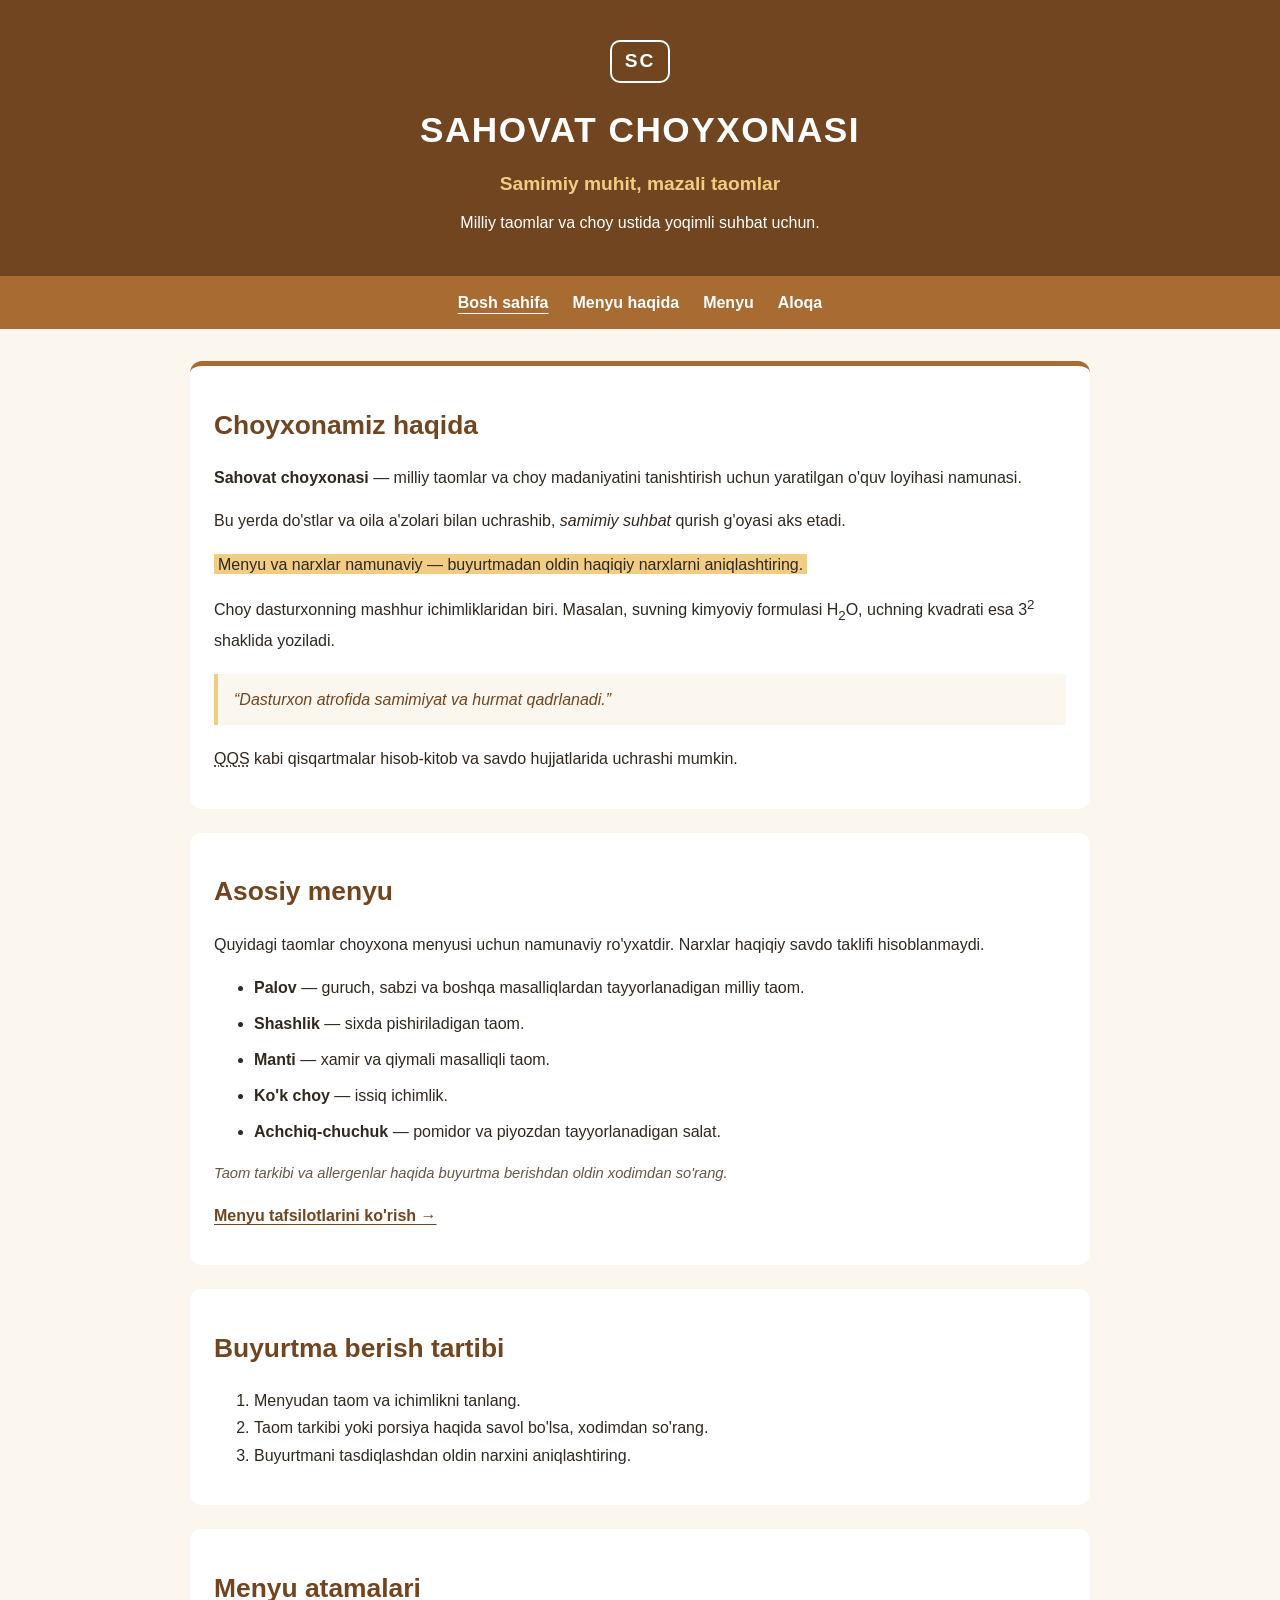
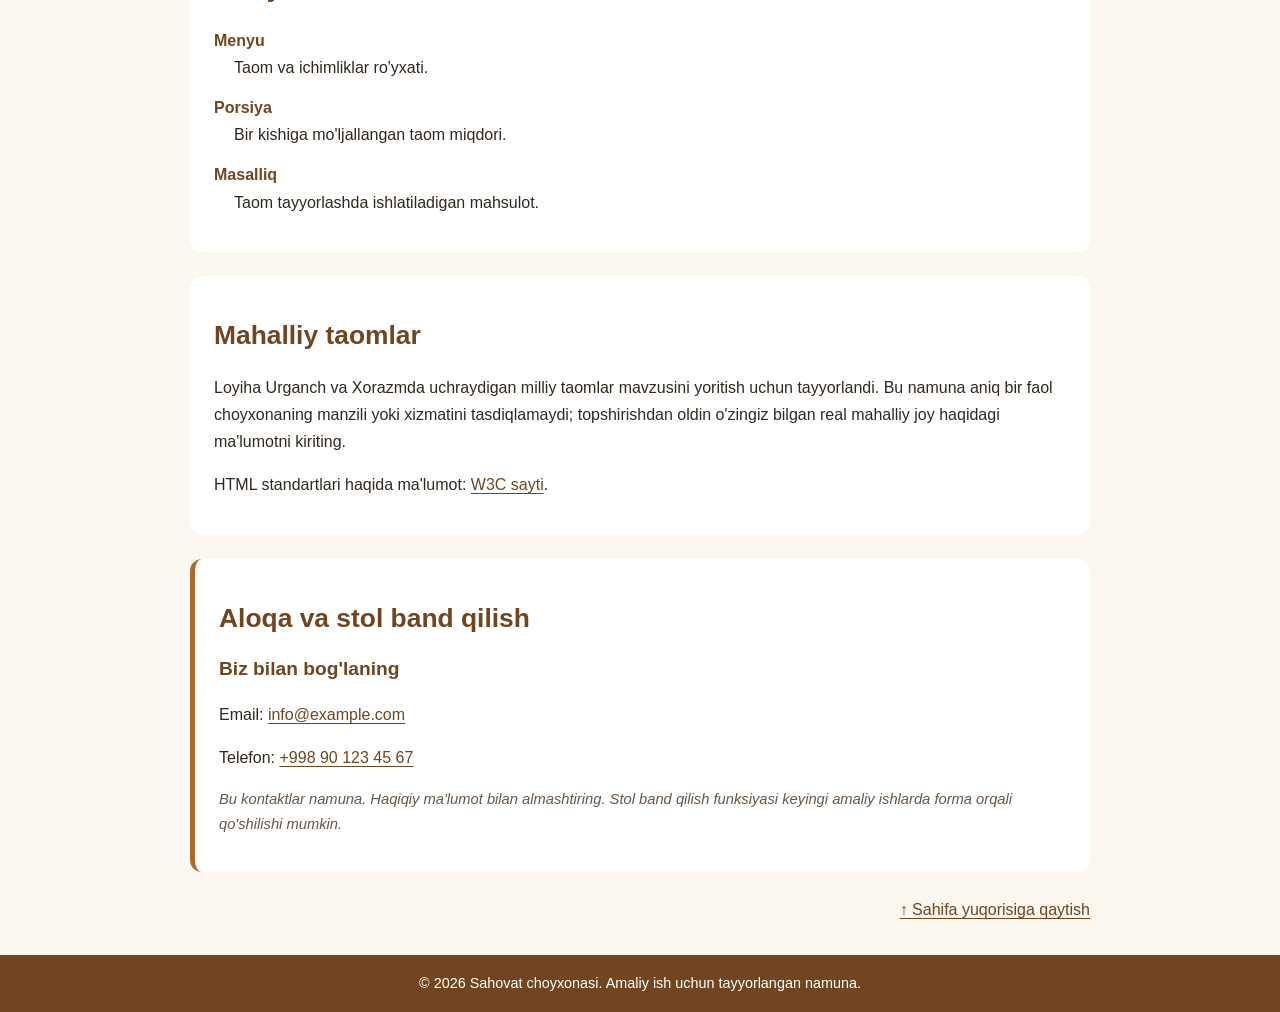
==== index.html @ 49ace032 "Birinchi commit" ====
<!DOCTYPE html>
<html lang="uz">
<head>
  <meta charset="UTF-8">
  <meta name="viewport" content="width=device-width, initial-scale=1.0">
  <meta name="description" content="Sahovat choyxonasi menyusi, taomlar va aloqa ma'lumotlari.">
  <title>Sahovat choyxonasi — Menyu</title>
  <link rel="stylesheet" href="css/style.css">
</head>
<body id="yuqori">
<header class="site-header">
  <p class="brand-mark">SC</p>
  <h1>Sahovat choyxonasi</h1>
  <p class="tagline">Samimiy muhit, mazali taomlar</p>
  <p>Milliy taomlar va choy ustida yoqimli suhbat uchun.</p>
</header>

<nav class="site-nav" aria-label="Asosiy navigatsiya">
  <ul>
    <li><a href="index.html" aria-current="page">Bosh sahifa</a></li>
    <li><a href="batafsil.html">Menyu haqida</a></li>
    <li><a href="#menyu">Menyu</a></li>
    <li><a href="#aloqa">Aloqa</a></li>
  </ul>
</nav>

<main>
  <section class="intro">
    <h2>Choyxonamiz haqida</h2>
    <p><strong>Sahovat choyxonasi</strong> — milliy taomlar va choy madaniyatini tanishtirish uchun yaratilgan o'quv loyihasi namunasi.</p>
    <p>Bu yerda do'stlar va oila a'zolari bilan uchrashib, <em>samimiy suhbat</em> qurish g'oyasi aks etadi.</p>
    <p><mark>Menyu va narxlar namunaviy — buyurtmadan oldin haqiqiy narxlarni aniqlashtiring.</mark></p>
    <p>Choy dasturxonning mashhur ichimliklaridan biri. Masalan, suvning kimyoviy formulasi H<sub>2</sub>O, uchning kvadrati esa 3<sup>2</sup> shaklida yoziladi.</p>
    <blockquote>“Dasturxon atrofida samimiyat va hurmat qadrlanadi.”</blockquote>
    <p><abbr title="Qo'shimcha qiymat solig'i">QQS</abbr> kabi qisqartmalar hisob-kitob va savdo hujjatlarida uchrashi mumkin.</p>
  </section>

  <section id="menyu">
    <h2>Asosiy menyu</h2>
    <p>Quyidagi taomlar choyxona menyusi uchun namunaviy ro'yxatdir. Narxlar haqiqiy savdo taklifi hisoblanmaydi.</p>
    <ul class="menu-list">
      <li><strong>Palov</strong> — guruch, sabzi va boshqa masalliqlardan tayyorlanadigan milliy taom.</li>
      <li><strong>Shashlik</strong> — sixda pishiriladigan taom.</li>
      <li><strong>Manti</strong> — xamir va qiymali masalliqli taom.</li>
      <li><strong>Ko'k choy</strong> — issiq ichimlik.</li>
      <li><strong>Achchiq-chuchuk</strong> — pomidor va piyozdan tayyorlanadigan salat.</li>
    </ul>
    <p class="izoh">Taom tarkibi va allergenlar haqida buyurtma berishdan oldin xodimdan so'rang.</p>
    <p><a class="more-link" href="batafsil.html">Menyu tafsilotlarini ko'rish →</a></p>
  </section>

  <section>
    <h2>Buyurtma berish tartibi</h2>
    <ol>
      <li>Menyudan taom va ichimlikni tanlang.</li>
      <li>Taom tarkibi yoki porsiya haqida savol bo'lsa, xodimdan so'rang.</li>
      <li>Buyurtmani tasdiqlashdan oldin narxini aniqlashtiring.</li>
    </ol>
  </section>

  <section>
    <h2>Menyu atamalari</h2>
    <dl>
      <dt>Menyu</dt><dd>Taom va ichimliklar ro'yxati.</dd>
      <dt>Porsiya</dt><dd>Bir kishiga mo'ljallangan taom miqdori.</dd>
      <dt>Masalliq</dt><dd>Taom tayyorlashda ishlatiladigan mahsulot.</dd>
    </dl>
  </section>

  <section class="local-info">
    <h2>Mahalliy taomlar</h2>
    <p>Loyiha Urganch va Xorazmda uchraydigan milliy taomlar mavzusini yoritish uchun tayyorlandi. Bu namuna aniq bir faol choyxonaning manzili yoki xizmatini tasdiqlamaydi; topshirishdan oldin o'zingiz bilgan real mahalliy joy haqidagi ma'lumotni kiriting.</p>
    <p>HTML standartlari haqida ma'lumot: <a href="https://www.w3.org/" target="_blank" rel="noopener">W3C sayti</a>.</p>
  </section>

  <section id="aloqa">
    <h2>Aloqa va stol band qilish</h2>
    <h3>Biz bilan bog'laning</h3>
    <p>Email: <a href="mailto:info@example.com">info@example.com</a></p>
    <p>Telefon: <a href="tel:+998901234567">+998 90 123 45 67</a></p>
    <p class="izoh">Bu kontaktlar namuna. Haqiqiy ma'lumot bilan almashtiring. Stol band qilish funksiyasi keyingi amaliy ishlarda forma orqali qo'shilishi mumkin.</p>
  </section>

  <p class="back-top"><a href="#yuqori">↑ Sahifa yuqorisiga qaytish</a></p>
</main>
<footer class="site-footer">
  <p>&copy; 2026 Sahovat choyxonasi. Amaliy ish uchun tayyorlangan namuna.</p>
</footer>
</body>
</html>
---- css/style.css ----
/* Sahovat choyxonasi — umumiy CSS */
:root {
  --asosiy: #70451f;
  --ikkilamchi: #a86b32;
  --urg-u: #f1cd83;
  --fon: #fbf6ee;
  --matn: #30281f;
}
* { box-sizing: border-box; }
html { scroll-behavior: smooth; }
body {
  margin: 0;
  font-family: "Roboto", Arial, sans-serif;
  font-size: 16px;
  line-height: 1.7;
  color: var(--matn);
  background-color: var(--fon);
}
h1 {
  margin: 0.25em 0;
  color: white;
  font-size: 2.2rem;
  font-weight: 700;
  text-align: center;
  text-transform: uppercase;
  letter-spacing: 1.5px;
}
h2, h3 { color: var(--asosiy); line-height: 1.3; }
h2 { font-size: 1.65rem; }
h3 { font-size: 1.2rem; font-style: normal; }
p { font-size: 1rem; }
.site-header {
  padding: 2rem 1.25rem;
  color: white;
  text-align: center;
  background-color: var(--asosiy);
}
.site-header p { max-width: 760px; margin: 0.5rem auto; }
.brand-mark {
  display: inline-block; margin: 0 auto 0.5rem; padding: 0.2rem 0.8rem;
  border: 2px solid white; border-radius: 10px; font-size: 1.2rem;
  font-weight: 700; letter-spacing: 2px;
}
.tagline { color: var(--urg-u); font-size: 1.2rem; font-weight: 700; }
.site-nav { background-color: var(--ikkilamchi); }
.site-nav ul {
  display: flex; flex-wrap: wrap; justify-content: center; gap: 0.25rem 1.5rem;
  margin: 0; padding: 0.8rem 1rem; list-style: none;
}
.site-nav a { color: white; font-weight: 700; text-decoration: none; }
.site-nav a:visited { color: white; }
.site-nav a:hover { color: var(--urg-u); text-decoration: underline; }
.site-nav a[aria-current="page"] { text-decoration: underline; text-underline-offset: 5px; }
main { width: min(100% - 2rem, 900px); margin: 2rem auto; }
section { margin-bottom: 1.5rem; padding: 1.25rem 1.5rem; border-radius: 12px; background-color: white; }
.intro { border-top: 5px solid var(--ikkilamchi); }
.menu-list li { margin-bottom: 0.55rem; }
.izoh { color: #665748; font-size: 0.92rem; font-style: italic; }
mark { padding: 0.1rem 0.25rem; color: #30281f; background-color: var(--urg-u); }
blockquote {
  margin: 1.25rem 0; padding: 0.75rem 1rem; border-left: 4px solid var(--urg-u);
  color: var(--asosiy); background-color: #fbf6ee; font-style: italic;
}
dt { margin-top: 0.8rem; color: var(--asosiy); font-weight: 700; }
dd { margin-left: 1.25rem; }
a { color: #70451f; text-decoration: underline; text-underline-offset: 3px; }
a:visited { color: #684a8c; }
a:hover { color: #a16207; text-decoration-thickness: 2px; }
.more-link { font-weight: 700; }
.back-top { text-align: right; }
#aloqa { border-left: 5px solid var(--ikkilamchi); }
.author-box { border: 2px solid var(--ikkilamchi); }
.site-footer { padding: 1rem; color: white; background-color: var(--asosiy); text-align: center; }
.site-footer p { margin: 0; font-size: 0.9rem; }
@media (max-width: 600px) {
  h1 { font-size: 1.65rem; }
  main { width: min(100% - 1rem, 900px); margin: 1rem auto; }
  section { padding: 1rem; }
  .site-nav ul { gap: 0.5rem 1rem; }
}
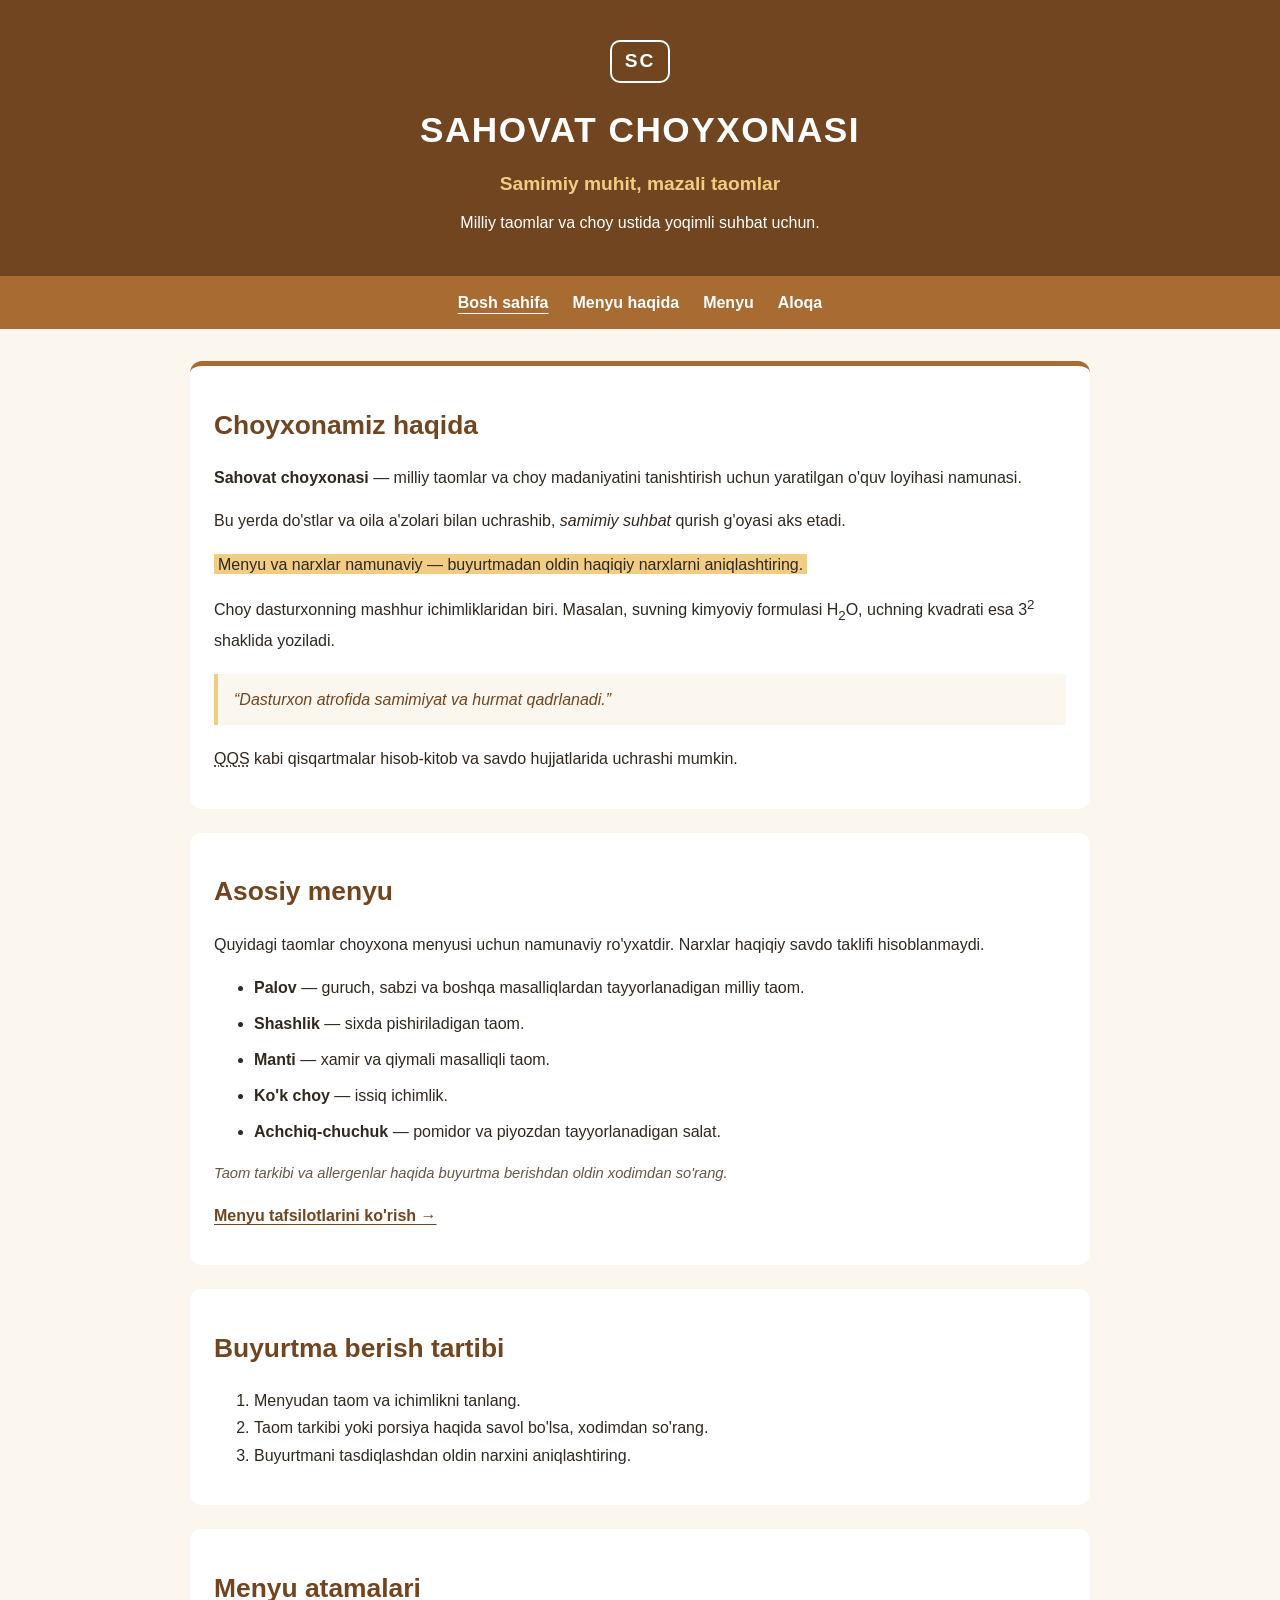
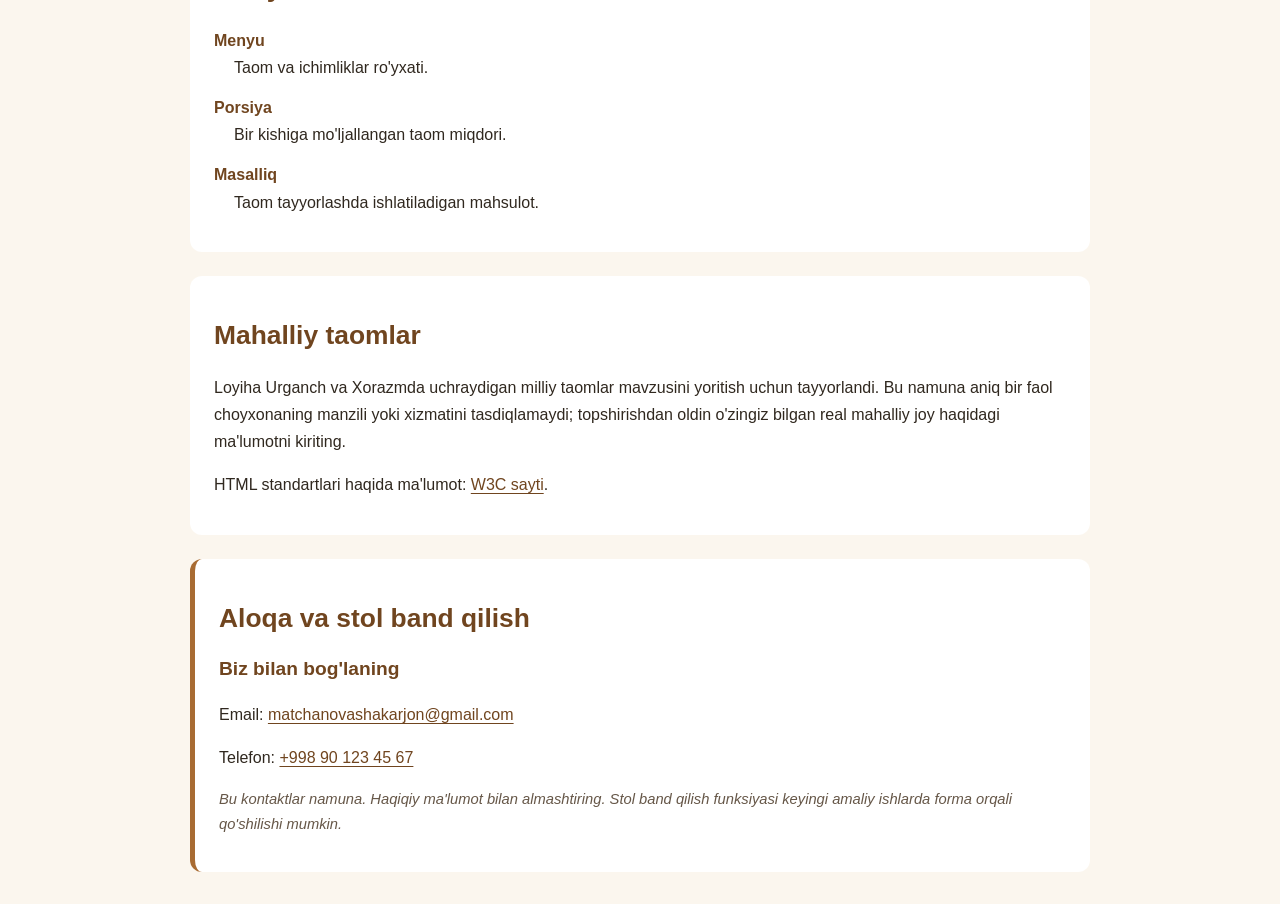
==== commit 91fc13e5: "Update contact email in index.html" ====
--- a/index.html
+++ b/index.html
@@ -76,15 +76,10 @@
   <section id="aloqa">
     <h2>Aloqa va stol band qilish</h2>
     <h3>Biz bilan bog'laning</h3>
-    <p>Email: <a href="mailto:info@example.com">info@example.com</a></p>
+    <p>Email: <a href="matchanovashakarjon@gmail.com">matchanovashakarjon@gmail.com</a></p>
     <p>Telefon: <a href="tel:+998901234567">+998 90 123 45 67</a></p>
     <p class="izoh">Bu kontaktlar namuna. Haqiqiy ma'lumot bilan almashtiring. Stol band qilish funksiyasi keyingi amaliy ishlarda forma orqali qo'shilishi mumkin.</p>
   </section>
-
-  <p class="back-top"><a href="#yuqori">↑ Sahifa yuqorisiga qaytish</a></p>
 </main>
-<footer class="site-footer">
-  <p>&copy; 2026 Sahovat choyxonasi. Amaliy ish uchun tayyorlangan namuna.</p>
-</footer>
 </body>
 </html>
